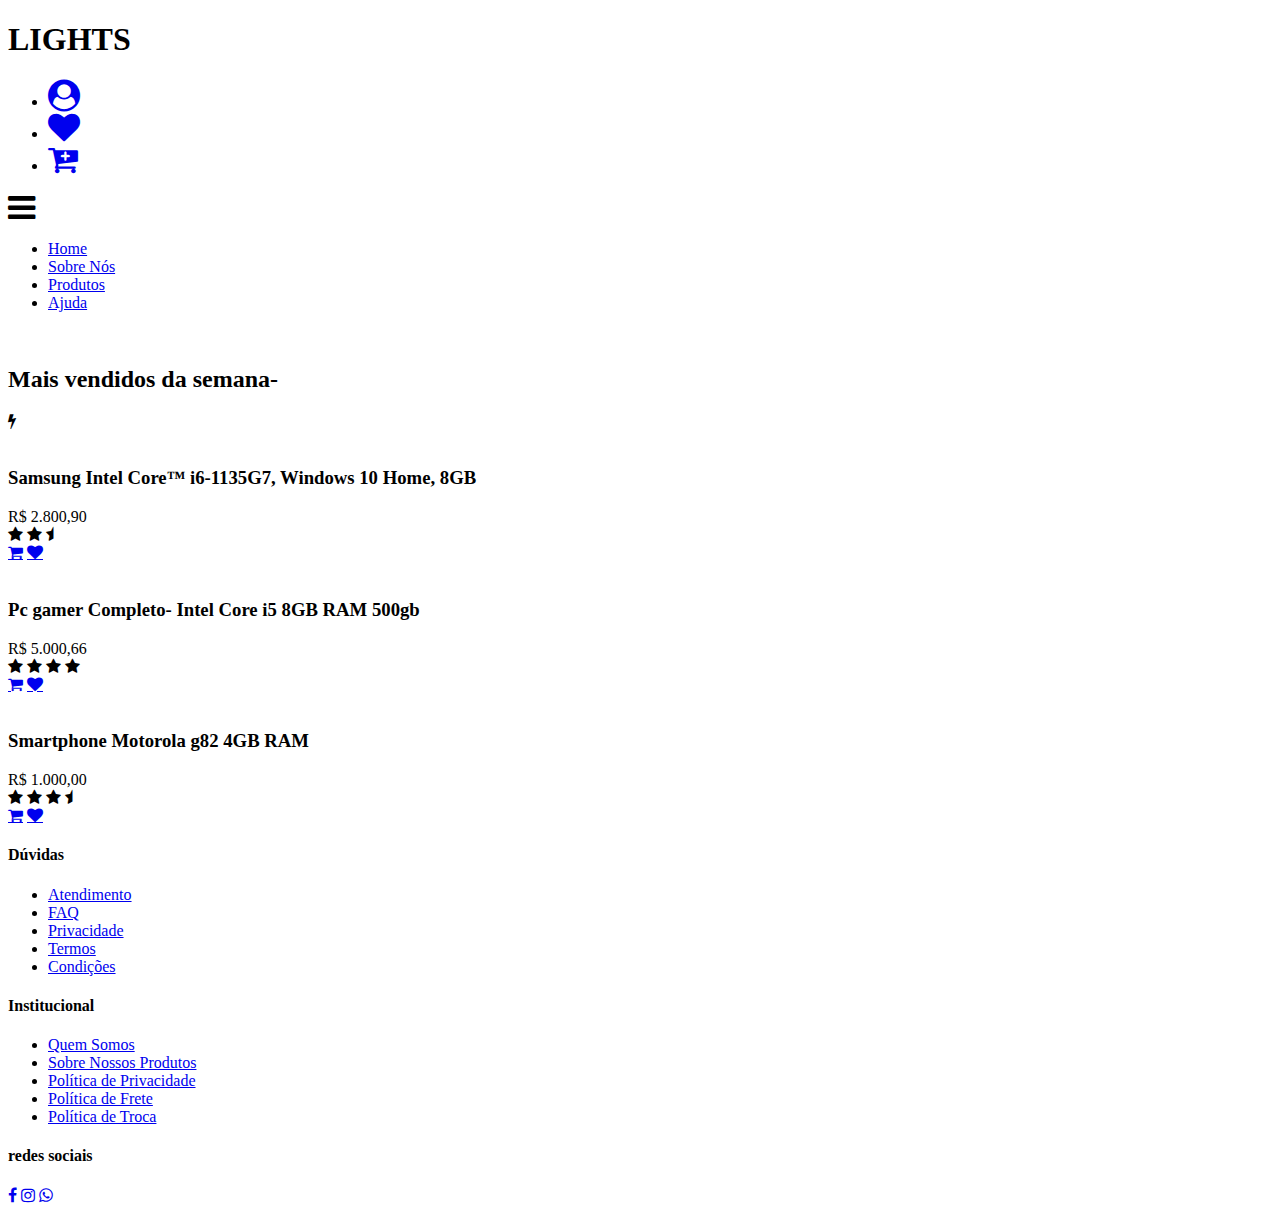
==== index.html @ f06c40a3 "Create index.html" ====
<!DOCTYPE html>
<html lang="pt-br">

<head>

    <meta charset="UTF-8">
    <meta http-equiv="X-UA-Compatible" content="IE=edge">
    <meta name="viewport" content="width=device-width, initial-scale=1.0">
    <link rel="stylesheet" href="https://cdnjs.cloudflare.com/ajax/libs/font-awesome/4.7.0/css/font-awesome.min.css">
    <link rel="stylesheet" type="text/css" href="./css/main.css">


    <title>LIGHTS-Home</title>
</head>

<body>


    <div class="menu-principal">

        <div class="logo">
            <h1>LIGHTS</h1>
        </div>



        <div class="icons-principais">
            <ul>
                <li><a href="formulario.html"><i class="fa fa-user-circle fa-2x"></i></a></li>
                <li><a href="#"><i class="fa fa-heart fa-2x"></i></a></li>
                <li><a href="#"><i class="fa fa-cart-plus fa-2x"></i></a></li>
            </ul>
        </div>
    </div>


    <nav class="menu-bar">

        <div class="menu-btn">
            <i class="fa fa-bars fa-2x"></i>
        </div>

        <ul>
            <li><a href="index.html" class="active">Home</a></li>
            <li><a href="AboutUS.html">Sobre Nós</a></li>
            <li><a href="Produtos.html">Produtos</a></li>
            <li><a href="#">Ajuda</a></li>
        </ul>

    </nav>

    <main>

        <div class="banner">
            <img src="img/banner1.png" alt="" width="1000">
        </div>

        <div class="vitrine"></i>
            <h2>Mais vendidos da semana- </h2> <i class="fa fa-bolt"></i>
        </div>
        <container class="box-container">


            <div class="box">
                <div class="imagem">
                    <img src="img/Lenovo-Laptop-PNG-Picture 1.png" alt="">
                </div>
                <div class="informacoes">
                    <h3 class="titulo">Samsung Intel Core™ i6-1135G7, Windows 10 Home, 8GB</h3>
                    <div class="subInformacoes">
                        <div class="preco"> R$ 2.800,90</div>
                        <div class="estrelas">
                            <i class="fa fa-star"></i>
                            <i class="fa fa-star"></i>
                            <i class="fa fa-star-half"></i>
                        </div>
                    </div>

                </div>

                <div class="sobreposicao">
                    <a href="#" style="--i:1;" class="fa fa-shopping-cart"></a>
                    <a href="#" style="--i:2;" class="fa fa-heart"></a>

                </div>
            </div>


            <div class="box">
                <div class="imagem">
                    <img src="img/pc-completo-thargon_1-removebg-preview.png" alt="">
                </div>
                <div class="informacoes">
                    <h3 class="titulo">Pc gamer Completo- Intel Core i5 8GB RAM 500gb</h3>
                    <div class="subInformacoes">
                        <div class="preco"> R$ 5.000,66</div>
                        <div class="estrelas">
                            <i class="fa fa-star"></i>
                            <i class="fa fa-star"></i>
                            <i class="fa fa-star"></i>
                            <i class="fa fa-star"></i>

                        </div>
                    </div>

                </div>

                <div class="sobreposicao">
                    <a href="#" style=" --i:1;" class="fa fa-shopping-cart"></a>
                    <a href="#" style=" --i:2;" class="fa fa-heart"></a>

                </div>
            </div>
            </div>


            <div class="box">
                <div class="imagem">
                    <img src="img/Smartphone-Background-PNG-Clip-Art-Image 1.png" alt="" width="700">
                </div>
                <div class="informacoes">
                    <h3 class="titulo">Smartphone Motorola g82 4GB RAM </h3>
                    <div class="subInformacoes">
                        <div class="preco"> R$ 1.000,00</div>
                        <div class="estrelas">
                            <i class="fa fa-star"></i>
                            <i class="fa fa-star"></i>
                            <i class="fa fa-star"></i>
                            <i class="fa fa-star-half"></i>
                        </div>
                    </div>

                </div>

                <div class="sobreposicao">
                    <a href="#" style="--i:1;" class="fa fa-shopping-cart"></a>
                    <a href="#" style="--i:2;" class="fa fa-heart"></a>

                </div>
            </div>
            </div>
    </main>




    <footer>

        <div class="container-footer">

            <div class="row">




                <div class="coluna-footer" id="duvidas">
                    <h4>Dúvidas</h4>
                    <ul>
                        <li><a href="#">Atendimento</a></li>
                        <li><a href="#">FAQ</a></li>
                        <li><a href="#">Privacidade</a></li>
                        <li><a href="#">Termos</a></li>
                        <li><a href="#">Condições</a></li>
                    </ul>
                </div>

                <div class="coluna-footer">
                    <h4>Institucional</h4>
                    <ul>
                        <li><a href="AboutUS.html">Quem Somos</a></li>
                        <li><a href="Produtos.html">Sobre Nossos Produtos </a></li>
                        <li><a href="#">Política de Privacidade </a></li>
                        <li><a href="#">Política de Frete</a></li>
                        <li><a href="#">Política de Troca</a></li>
                    </ul>
                </div>








                <div class="coluna-footer">
                    <h4>redes sociais</h4>
                    <div class="redes-socias-footer">
                        <a href="#"><i class="fa fa-facebook"></i></a>
                        <a href="#"><i class="fa fa-instagram"></i></a>
                        <a href="#"><i class="fa fa-whatsapp"></i></a>
                    </div>
                </div>


                <div class="coluna-footer">



                </div>

            </div>
        </div>

    </footer>


</body>

</html>
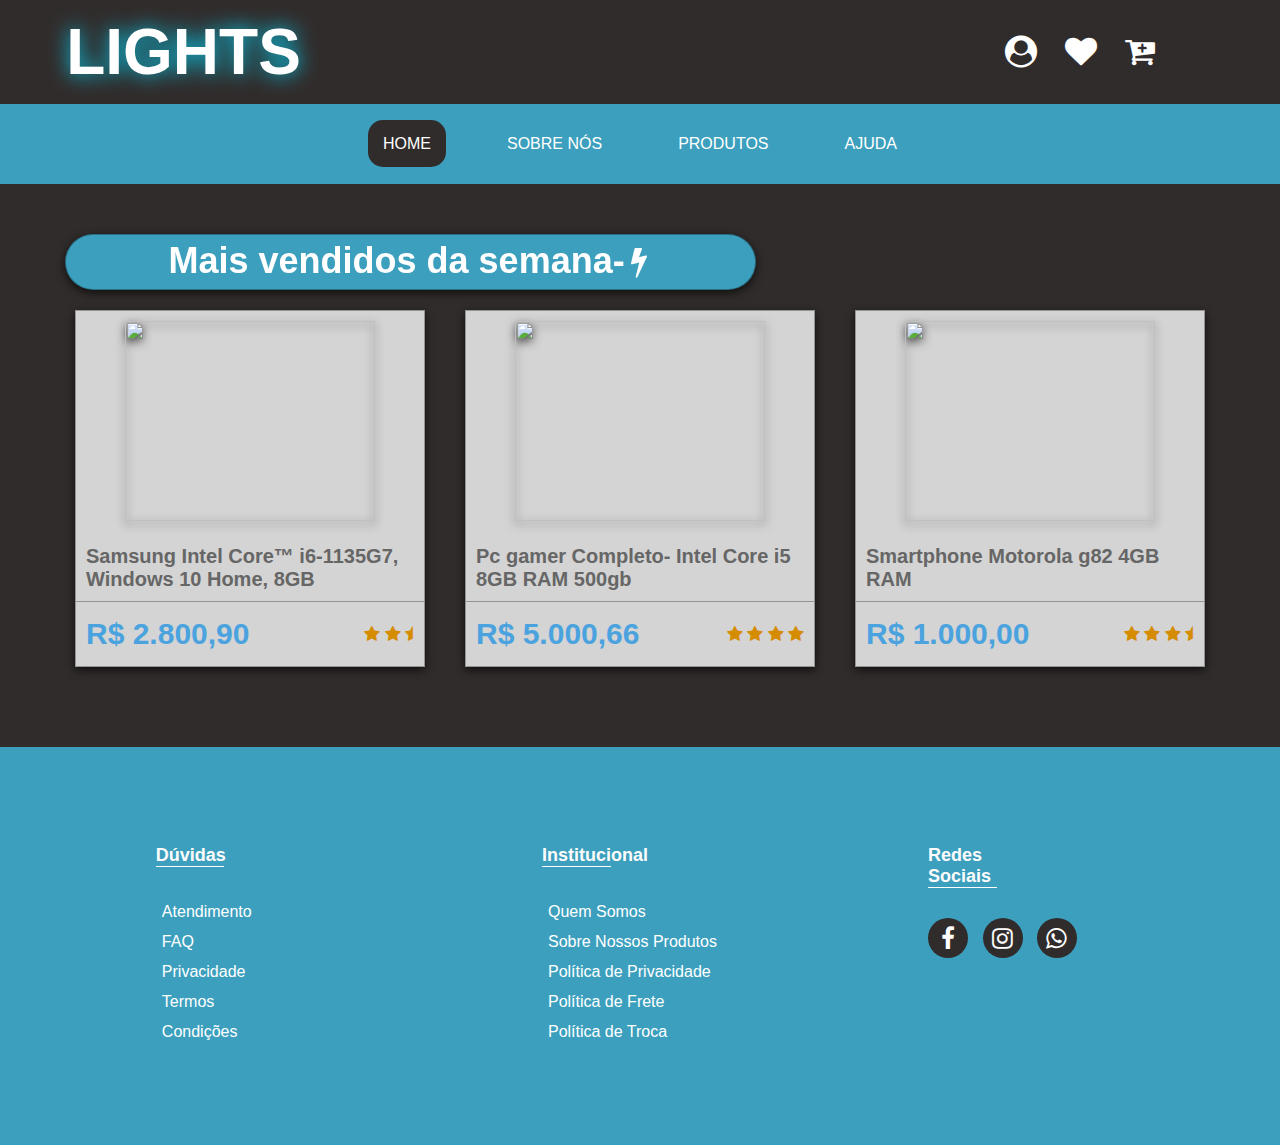
==== commit cea8f6b4: "Update index.html" ====
--- a/index.html
+++ b/index.html
@@ -7,7 +7,7 @@
     <meta http-equiv="X-UA-Compatible" content="IE=edge">
     <meta name="viewport" content="width=device-width, initial-scale=1.0">
     <link rel="stylesheet" href="https://cdnjs.cloudflare.com/ajax/libs/font-awesome/4.7.0/css/font-awesome.min.css">
-    <link rel="stylesheet" type="text/css" href="./css/main.css">
+    <link  href="//fernandesthalita.github.io/Primeiro-Projeto-HTML-CSS/main.css" rel="stylesheet"  >
 
 
     <title>LIGHTS-Home</title>
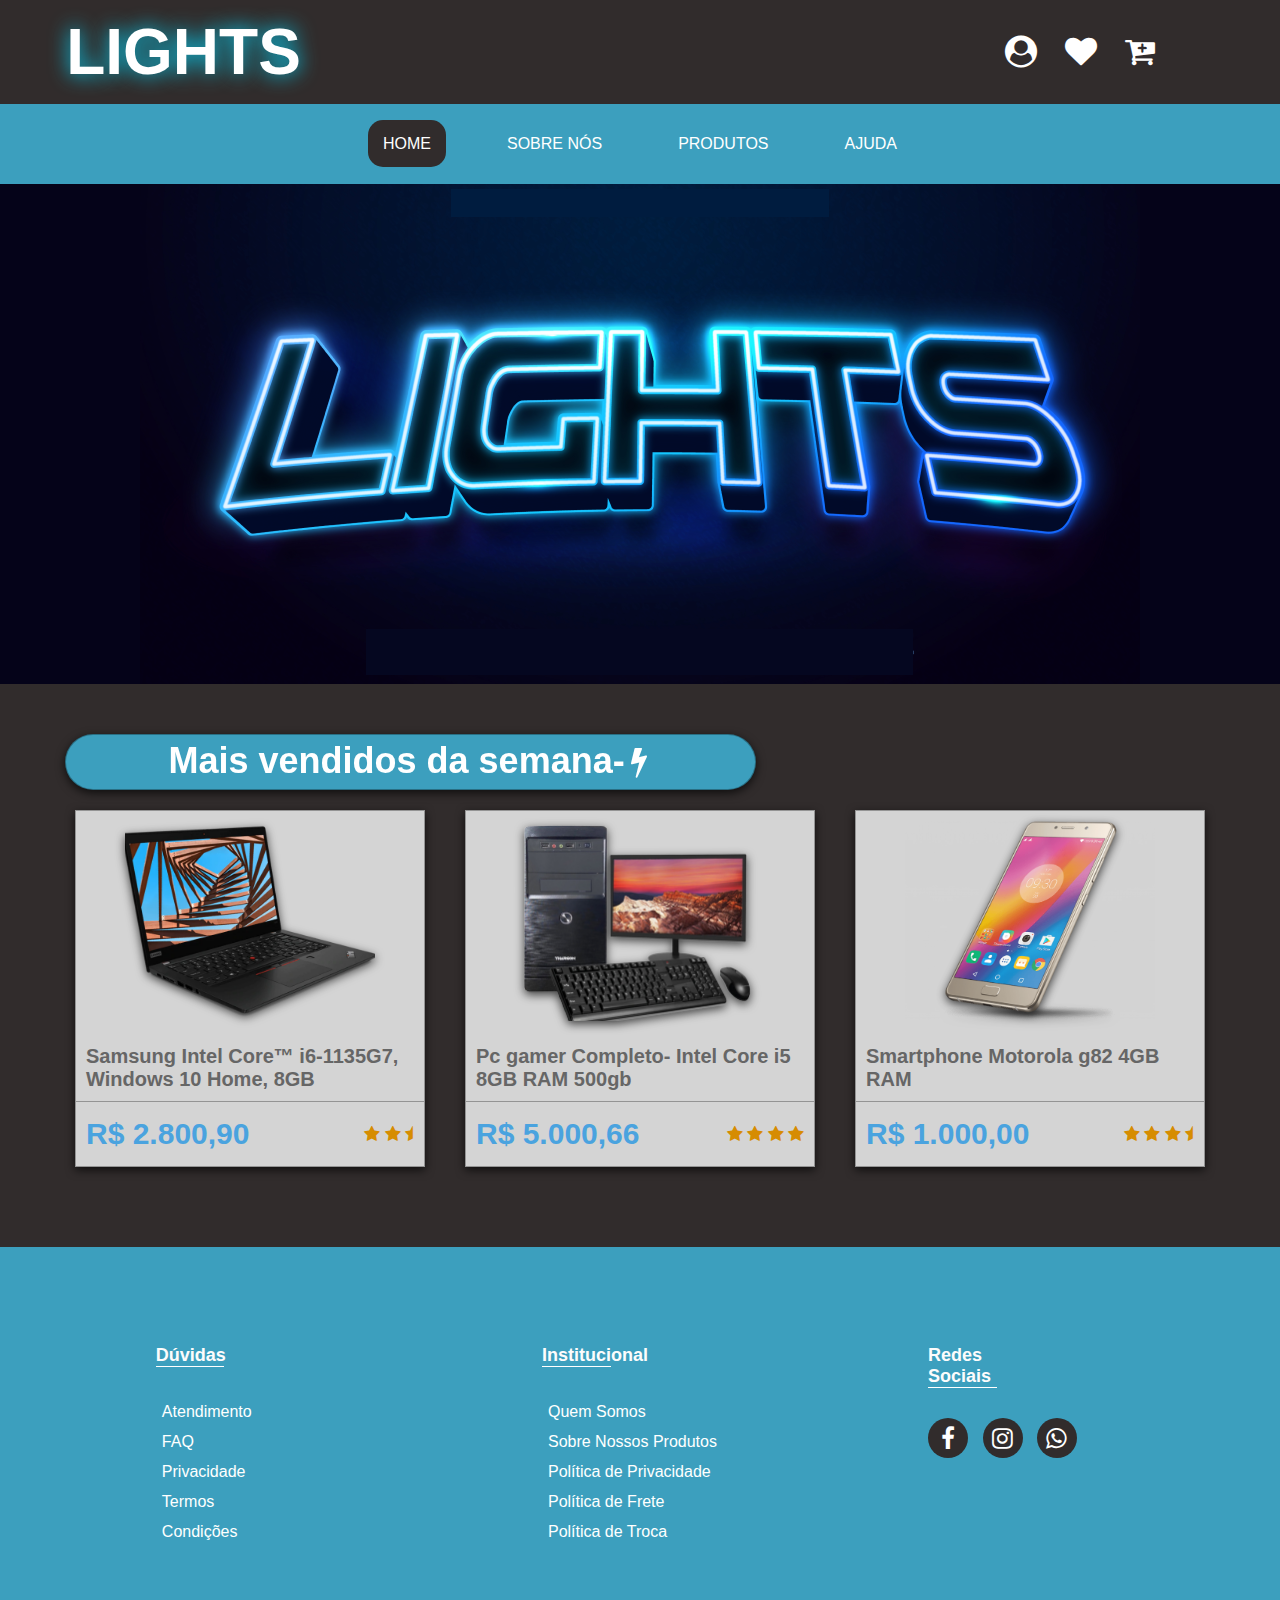
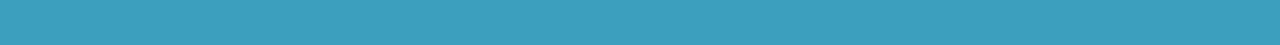
==== commit 70a46d68: "Update index.html" ====
--- a/index.html
+++ b/index.html
@@ -7,7 +7,7 @@
     <meta http-equiv="X-UA-Compatible" content="IE=edge">
     <meta name="viewport" content="width=device-width, initial-scale=1.0">
     <link rel="stylesheet" href="https://cdnjs.cloudflare.com/ajax/libs/font-awesome/4.7.0/css/font-awesome.min.css">
-    <link  href="//fernandesthalita.github.io/Primeiro-Projeto-HTML-CSS/main.css" rel="stylesheet"  >
+    <link  href="https://fernandesthalita.github.io/Primeiro-Projeto-HTML-CSS/main.css" rel="stylesheet"  />
 
 
     <title>LIGHTS-Home</title>
@@ -52,7 +52,7 @@
     <main>
 
         <div class="banner">
-            <img src="img/banner1.png" alt="" width="1000">
+            <img src="banner1.png" alt="" width="1000">
         </div>
 
         <div class="vitrine"></i>
@@ -63,7 +63,7 @@
 
             <div class="box">
                 <div class="imagem">
-                    <img src="img/Lenovo-Laptop-PNG-Picture 1.png" alt="">
+                    <img src="Lenovo-Laptop-PNG-Picture 1.png" alt="">
                 </div>
                 <div class="informacoes">
                     <h3 class="titulo">Samsung Intel Core™ i6-1135G7, Windows 10 Home, 8GB</h3>
@@ -88,7 +88,7 @@
 
             <div class="box">
                 <div class="imagem">
-                    <img src="img/pc-completo-thargon_1-removebg-preview.png" alt="">
+                    <img src="pc-completo-thargon_1-removebg-preview.png" alt="">
                 </div>
                 <div class="informacoes">
                     <h3 class="titulo">Pc gamer Completo- Intel Core i5 8GB RAM 500gb</h3>
@@ -116,7 +116,7 @@
 
             <div class="box">
                 <div class="imagem">
-                    <img src="img/Smartphone-Background-PNG-Clip-Art-Image 1.png" alt="" width="700">
+                    <img src="Smartphone-Background-PNG-Clip-Art-Image 1.png" alt="" width="700">
                 </div>
                 <div class="informacoes">
                     <h3 class="titulo">Smartphone Motorola g82 4GB RAM </h3>
